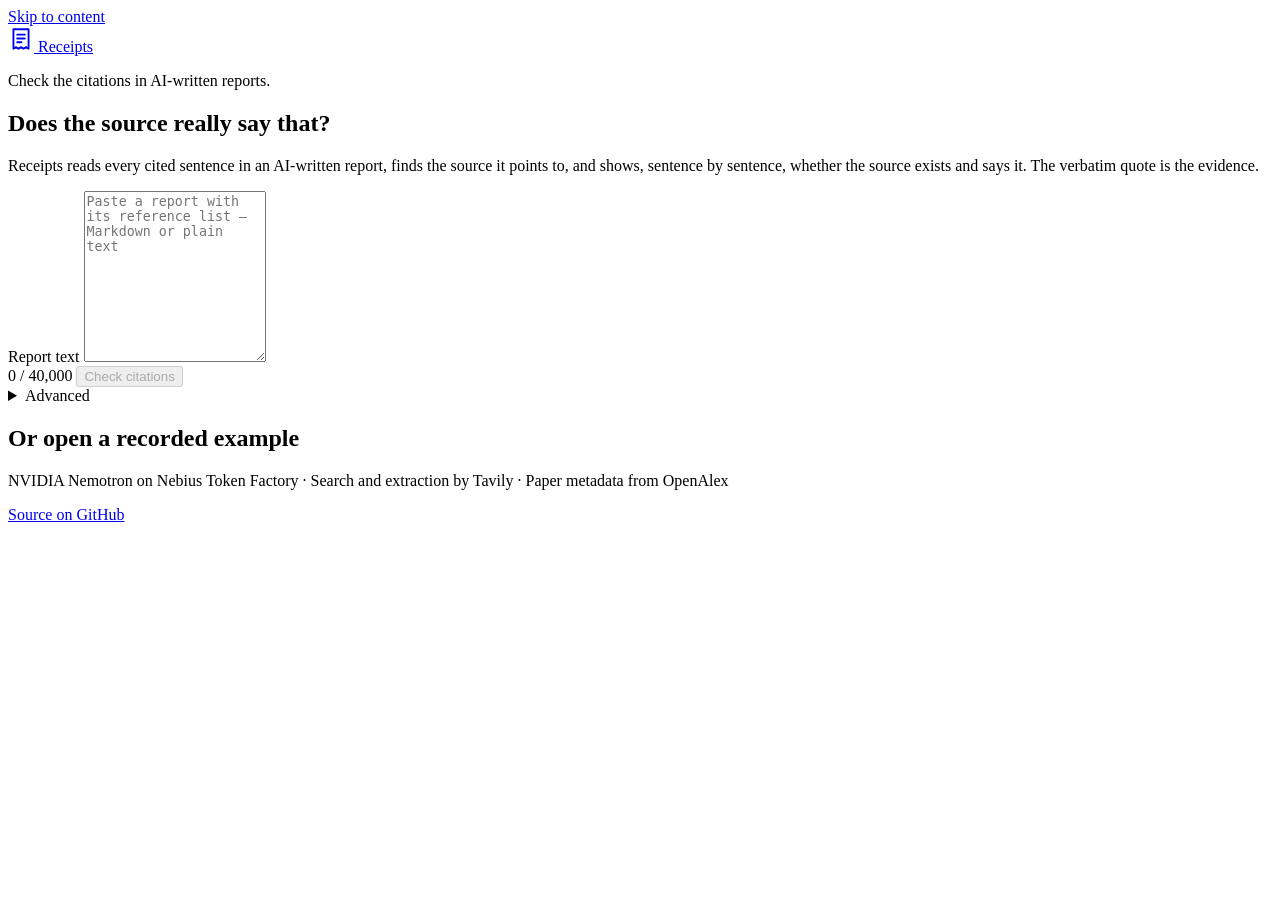
==== app/static/index.html @ bcb12bd7 "Web app: paste a report, watch claims stream in, read the evidence; first recorded example (AI and d" ====
<!doctype html>
<html lang="en">
<head>
<meta charset="utf-8">
<meta name="viewport" content="width=device-width, initial-scale=1">
<title>Receipts: check the citations in AI-written reports</title>
<meta name="description" content="Paste an AI-written report. Receipts checks every cited sentence against its source and shows whether the source exists and says it, with the verbatim quote as evidence.">
<meta name="color-scheme" content="light dark">
<link rel="icon" href="data:image/svg+xml,%3Csvg xmlns='http://www.w3.org/2000/svg' viewBox='0 0 24 24' fill='none' stroke='%231d1b17' stroke-width='1.7' stroke-linecap='round' stroke-linejoin='round'%3E%3Cpath d='M5 3h14v18l-2.33-1.5L14.33 21 12 19.5 9.67 21 7.33 19.5 5 21z'/%3E%3Cpath d='M8.5 8h7M8.5 11.5h7M8.5 15h4'/%3E%3C/svg%3E">
<link rel="preconnect" href="https://fonts.googleapis.com">
<link rel="preconnect" href="https://fonts.gstatic.com" crossorigin>
<link rel="stylesheet" href="https://fonts.googleapis.com/css2?family=Inter:wght@400;500;600&family=Source+Serif+4:ital,opsz,wght@0,8..60,400;0,8..60,600;1,8..60,400&display=swap">
<link rel="stylesheet" href="/static/app.css">
<script type="module" src="/static/app.js"></script>
</head>
<body data-screen="input">
<a class="skip-link" href="#main">Skip to content</a>

<header class="topbar">
  <a class="brand" id="brand" href="/" aria-label="Receipts, start a new check">
    <svg class="logo" viewBox="0 0 24 24" width="26" height="26" fill="none" stroke="currentColor" stroke-width="1.7" stroke-linecap="round" stroke-linejoin="round" aria-hidden="true"><path d="M5 3h14v18l-2.33-1.5L14.33 21 12 19.5 9.67 21 7.33 19.5 5 21z"/><path d="M8.5 8h7M8.5 11.5h7M8.5 15h4"/></svg>
    <span class="wordmark">Receipts</span>
  </a>
  <p class="tagline">Check the citations in AI-written reports.</p>
</header>

<main id="main" tabindex="-1">
  <noscript><p class="note">Receipts needs JavaScript to run the checker.</p></noscript>

  <!-- 1. Input -->
  <section id="screen-input" class="screen" aria-labelledby="hero-title">
    <div class="hero">
      <h1 id="hero-title">Does the source really say that?</h1>
      <p class="lede">Receipts reads every cited sentence in an AI-written report, finds the source it points to, and shows, sentence by sentence, whether the source exists and says it. The verbatim quote is the evidence.</p>
    </div>

    <form id="input-form" class="composer" novalidate>
      <label for="doc-input" class="sr-only">Report text</label>
      <textarea id="doc-input" rows="11" spellcheck="false" autocomplete="off"
        placeholder="Paste a report with its reference list — Markdown or plain text"></textarea>
      <div class="composer-bar">
        <span id="char-count" class="counter" aria-live="polite">0 / 40,000</span>
        <button class="btn primary" id="check-btn" type="submit" disabled>Check citations</button>
      </div>
      <p id="live-note" class="note" role="status" hidden></p>
      <details class="advanced">
        <summary>Advanced</summary>
        <div class="advanced-body">
          <label for="mode">Checking mode</label>
          <select id="mode">
            <option value="cascade" selected>Cascade — Super checks, Ultra re-checks hard cases (recommended)</option>
            <option value="super">Nemotron 3 Super only</option>
            <option value="ultra">Nemotron 3 Ultra only</option>
            <option value="nano">Nemotron 3 Nano only</option>
          </select>
          <p id="mode-hint" class="hint"></p>
        </div>
      </details>
    </form>

    <section class="examples" aria-labelledby="examples-title">
      <h2 id="examples-title">Or open a recorded example</h2>
      <div id="example-list" class="example-grid"></div>
    </section>
  </section>

  <!-- 2. Running, then result -->
  <section id="screen-result" class="screen" aria-label="Audit" hidden>
    <div id="replay-note" class="replay-note" hidden>
      <span>Replay of a recorded run</span><span aria-hidden="true">·</span>
      <button type="button" class="link-btn" id="rerun-btn">Re-run live</button>
    </div>
    <div id="banners" class="banners"></div>

    <section class="summary card" aria-label="Audit summary">
      <div class="summary-top">
        <div class="summary-head">
          <h2 id="summary-headline">Reading claims…</h2>
          <p id="summary-counts" class="counts"></p>
        </div>
        <div class="actions">
          <button type="button" class="btn ghost" id="dl-md" disabled>Download report (.md)</button>
          <button type="button" class="btn ghost" id="dl-json" disabled>Download JSON</button>
          <button type="button" class="btn primary" id="new-check">New check</button>
        </div>
      </div>
      <div id="summary-bar" class="propbar" role="img" aria-label="No claims yet"></div>
      <ol id="progress" class="steps" aria-label="Progress">
        <li data-step="extract"><span class="step-dot" aria-hidden="true"></span><span class="step-name">Reading claims</span><span class="step-count"></span></li>
        <li data-step="fetch"><span class="step-dot" aria-hidden="true"></span><span class="step-name">Finding sources</span><span class="step-count"></span></li>
        <li data-step="judge"><span class="step-dot" aria-hidden="true"></span><span class="step-name">Checking claims</span><span class="step-count"></span></li>
      </ol>
      <dl class="facts">
        <div><dt>Elapsed</dt><dd id="fact-time">0.0 s</dd></div>
        <div><dt>Cost</dt><dd id="fact-cost">—</dd></div>
        <div class="wide"><dt>Models</dt><dd id="fact-models"></dd></div>
      </dl>
      <p id="sr-status" class="sr-only" role="status" aria-live="polite"></p>
    </section>

    <div class="workspace">
      <div class="doc-pane">
        <div class="toolbar">
          <div class="chips" role="group" aria-label="Filter claims">
            <button type="button" class="chip" data-filter="all" aria-pressed="true">All <span class="n" id="n-all">0</span></button>
            <button type="button" class="chip" data-filter="problems" aria-pressed="false">Problems only <span class="n" id="n-problems">0</span></button>
          </div>
          <p class="kbd-hint" aria-hidden="true"><kbd>j</kbd> <kbd>k</kbd> move between claims <span class="dot">·</span> <kbd>Esc</kbd> clear</p>
        </div>
        <article id="doc" class="paper doc" aria-label="Report with checked claims"></article>
      </div>

      <aside id="evidence" class="evidence card" aria-label="Evidence for the selected claim">
        <div class="evidence-head">
          <h2>Evidence</h2>
          <span id="ev-position" class="ev-position"></span>
          <div class="ev-nav">
            <button type="button" class="icon-btn" id="ev-prev" aria-label="Previous claim" title="Previous claim (k)">
              <svg viewBox="0 0 16 16" width="16" height="16" fill="none" stroke="currentColor" stroke-width="1.8" stroke-linecap="round" stroke-linejoin="round" aria-hidden="true"><path d="M4 10l4-4 4 4"/></svg>
            </button>
            <button type="button" class="icon-btn" id="ev-next" aria-label="Next claim" title="Next claim (j)">
              <svg viewBox="0 0 16 16" width="16" height="16" fill="none" stroke="currentColor" stroke-width="1.8" stroke-linecap="round" stroke-linejoin="round" aria-hidden="true"><path d="M4 6l4 4 4-4"/></svg>
            </button>
            <button type="button" class="icon-btn ev-close" id="ev-close" aria-label="Close evidence" title="Close (Esc)">
              <svg viewBox="0 0 16 16" width="16" height="16" fill="none" stroke="currentColor" stroke-width="1.8" stroke-linecap="round" aria-hidden="true"><path d="M4 4l8 8M12 4l-8 8"/></svg>
            </button>
          </div>
        </div>
        <div id="evidence-body" class="evidence-body"></div>
      </aside>
    </div>
  </section>
</main>

<footer class="footer">
  <p>NVIDIA Nemotron on Nebius Token Factory · Search and extraction by Tavily · Paper metadata from OpenAlex</p>
  <p><a href="https://github.com/" target="_blank" rel="noopener noreferrer">Source on GitHub</a></p>
</footer>

<div id="toast" class="toast" role="status" aria-live="polite" hidden></div>
</body>
</html>
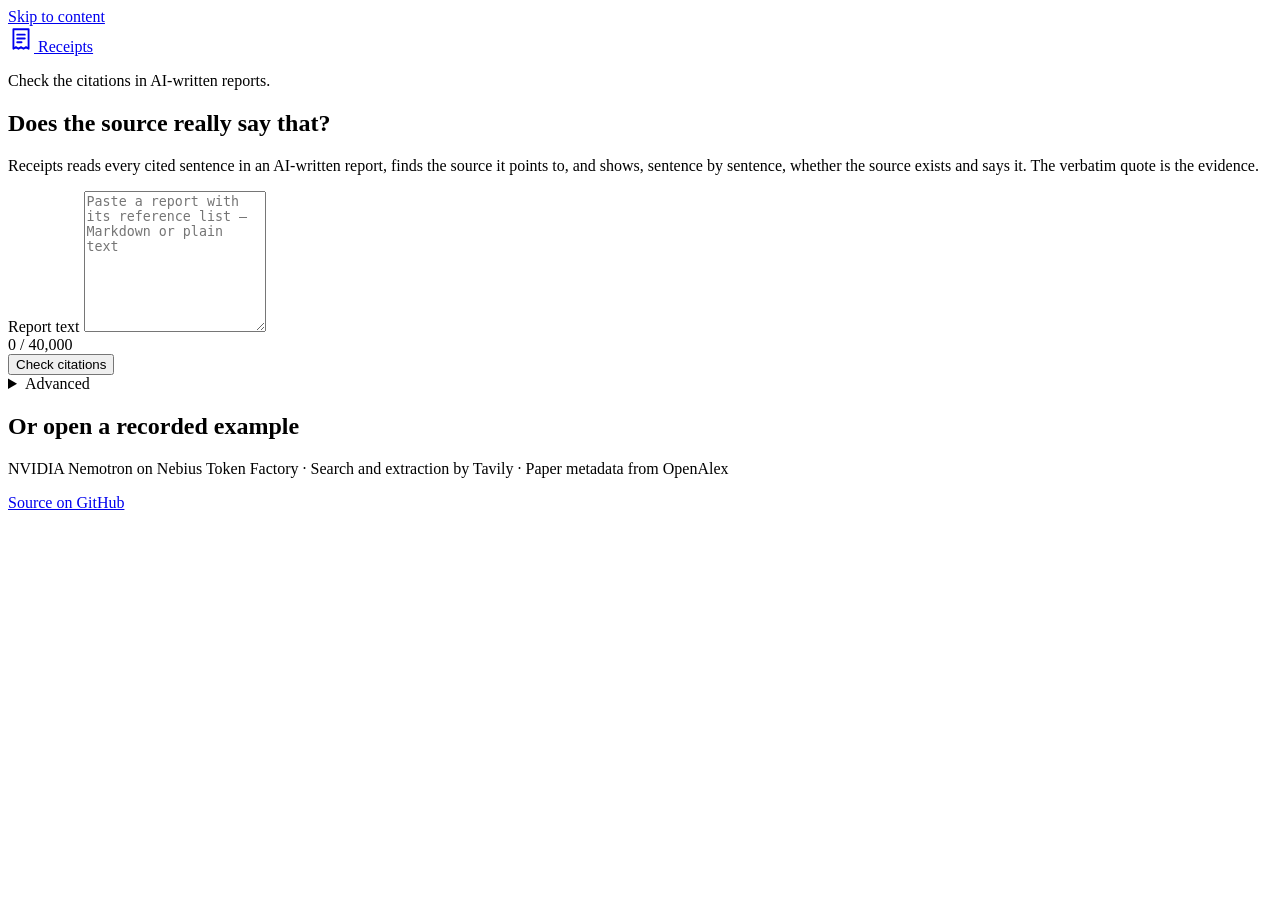
==== commit c4f04904: "Interface polish from the field test - recorded examples visible on the first screen; cards carry ac" ====
--- a/app/static/index.html
+++ b/app/static/index.html
@@ -36,11 +36,14 @@
 
     <form id="input-form" class="composer" novalidate>
       <label for="doc-input" class="sr-only">Report text</label>
-      <textarea id="doc-input" rows="11" spellcheck="false" autocomplete="off"
+      <textarea id="doc-input" rows="9" spellcheck="false" autocomplete="off"
         placeholder="Paste a report with its reference list — Markdown or plain text"></textarea>
       <div class="composer-bar">
-        <span id="char-count" class="counter" aria-live="polite">0 / 40,000</span>
-        <button class="btn primary" id="check-btn" type="submit" disabled>Check citations</button>
+        <div class="composer-meta">
+          <span id="char-count" class="counter" aria-live="polite">0 / 40,000</span>
+          <span id="empty-hint" class="field-hint" role="alert" hidden>Paste a report first.</span>
+        </div>
+        <button class="btn primary" id="check-btn" type="submit" aria-disabled="true">Check citations</button>
       </div>
       <p id="live-note" class="note" role="status" hidden></p>
       <details class="advanced">
